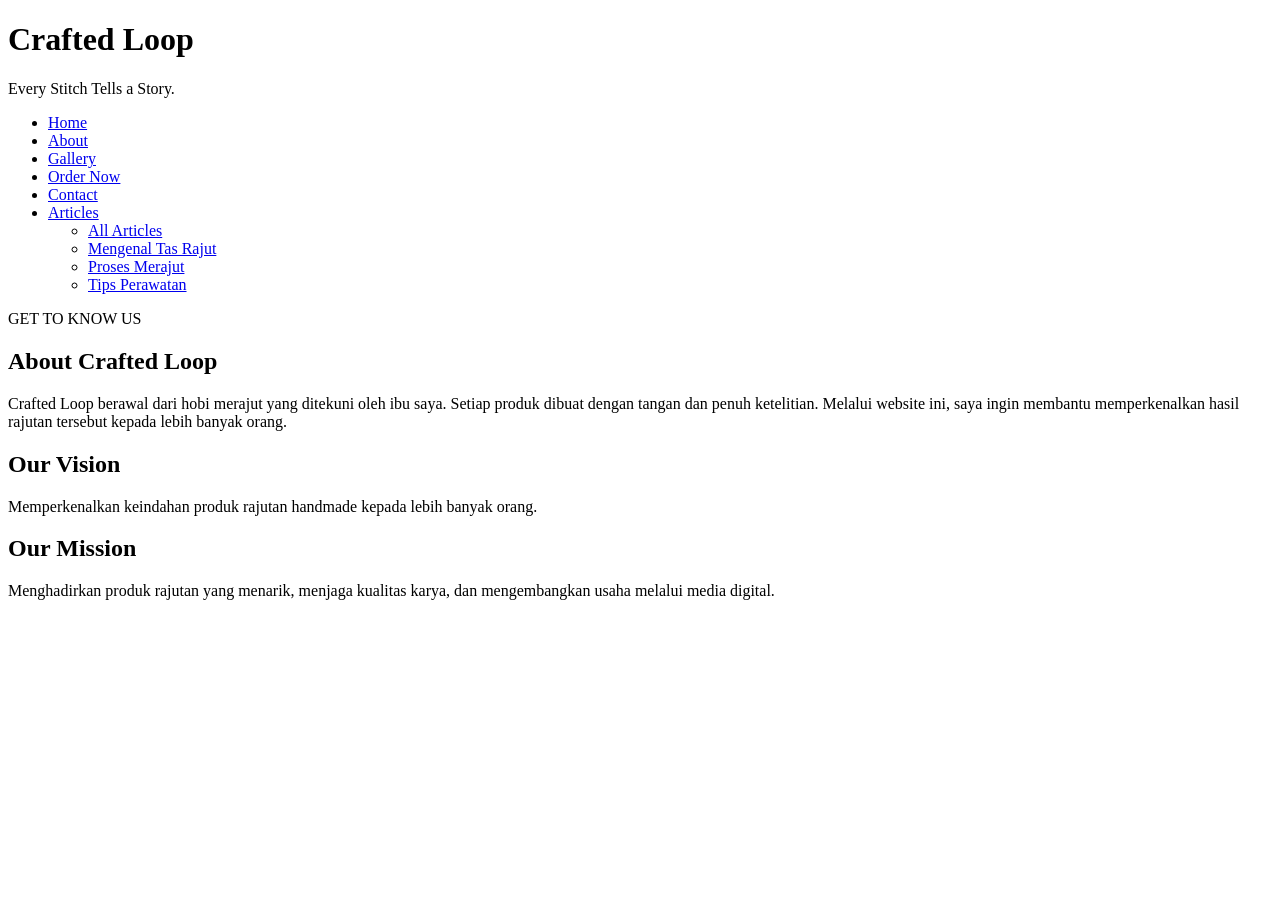
==== about.html @ c0439a27 "Add files via upload" ====
<!DOCTYPE html>
<html lang="en">
<head>
    <meta charset="UTF-8">
    <meta name="viewport" content="width=device-width, initial-scale=1.0">
    <title>About Us | Crafted Loop</title>
    <link rel="stylesheet" href="../css/style.css">
    <link rel="icon" type="image/svg+xml" href="../gallery/logo.svg">
</head>
<body>
    <header>
        <h1>Crafted Loop</h1>
        <p>Every Stitch Tells a Story.</p>
    </header>

    <nav>
        <ul>
            <li><a href="index.html">Home</a></li>
            <li><a href="about.html">About</a></li>
            <li><a href="gallery.html">Gallery</a></li>
            <li><a href="registration.html">Order Now</a></li>
            <li><a href="contact.html">Contact</a></li>
            <li>
                <a href="articles.html">Articles</a>
                <ul>
                    <li><a href="articles.html">All Articles</a></li>
                    <li><a href="tas-rajut.html">Mengenal Tas Rajut</a></li>
                    <li><a href="proses-merajut.html">Proses Merajut</a></li>
                    <li><a href="merawat-rajutan.html">Tips Perawatan</a></li>
                </ul>
            </li>
        </ul>
    </nav>

    
<main class="about-page">

    <section class="about-intro">
        <p class="about-subtitle">GET TO KNOW US</p>
        <h2>About Crafted Loop</h2>

        <p>
            Crafted Loop berawal dari hobi merajut
            yang ditekuni oleh ibu saya. Setiap produk
            dibuat dengan tangan dan penuh ketelitian.
            Melalui website ini, saya ingin membantu
            memperkenalkan hasil rajutan tersebut
            kepada lebih banyak orang.
        </p>
    </section>

    <section class="about-vision">
        <h2>Our Vision</h2>
        <p>
            Memperkenalkan keindahan produk rajutan
            handmade kepada lebih banyak orang.
        </p>
    </section>

    <section class="about-mission">
        <h2>Our Mission</h2>
        <p>
            Menghadirkan produk rajutan yang menarik,
            menjaga kualitas karya, dan mengembangkan
            usaha melalui media digital.
        </p>
    </section>

</main>

</body>
</html>
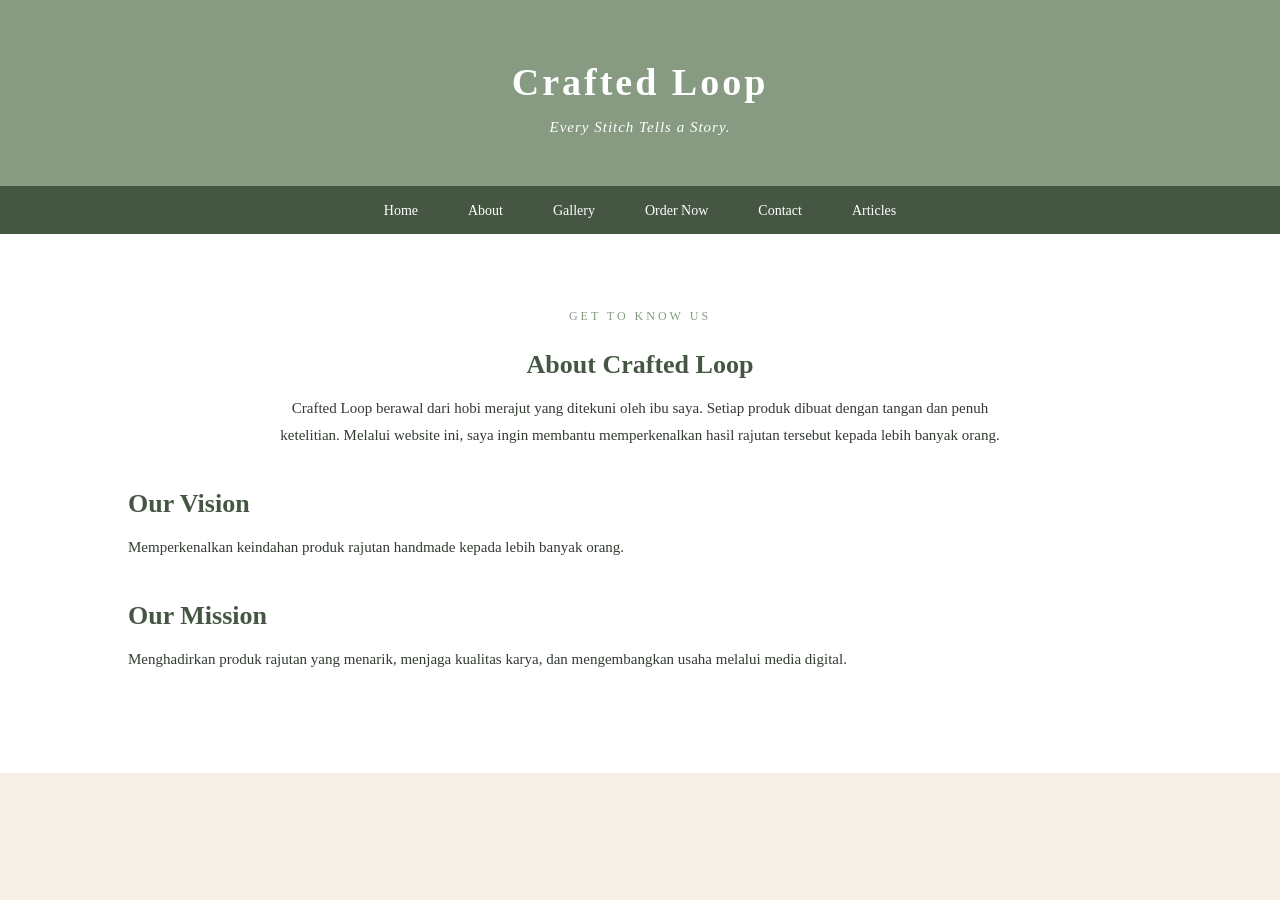
==== commit 5ccb5fd7: "Add files via upload" ====
--- a/about.html
+++ b/about.html
@@ -4,8 +4,8 @@
     <meta charset="UTF-8">
     <meta name="viewport" content="width=device-width, initial-scale=1.0">
     <title>About Us | Crafted Loop</title>
-    <link rel="stylesheet" href="../css/style.css">
-    <link rel="icon" type="image/svg+xml" href="../gallery/logo.svg">
+    <link rel="stylesheet" href="style.css">
+    <link rel="icon" type="image/svg+xml" href="logo.svg">
 </head>
 <body>
     <header>
--- a/style.css
+++ b/style.css
@@ -0,0 +1,818 @@
+/* PENGATURAN DASAR */
+
+body {
+    margin: 0;
+    padding: 0;
+    font-family: Georgia, serif;
+    background-color: #F5F0E6;
+    color: #333B32;
+}
+
+/* HEADER */
+
+header {
+    background-color: #879B83;
+    color: white;
+    text-align: center;
+    padding: 35px 20px;
+}
+
+header h1 {
+    font-size: 38px;
+    letter-spacing: 3px;
+    margin-bottom: 8px;
+}
+
+header p {
+    font-size: 15px;
+    font-style: italic;
+    letter-spacing: 1px;
+}
+
+/* NAVIGATION MENU */
+
+nav {
+    background-color: #455743;
+    padding: 15px;
+}
+
+nav > ul {
+    list-style: none;
+    display: flex;
+    justify-content: center;
+    align-items: center;
+    gap: 30px;
+    margin: 0;
+    padding: 0;
+}
+
+nav ul li {
+    position: relative;
+}
+
+nav ul li a {
+    color: white;
+    text-decoration: none;
+    font-size: 14px;
+    padding: 10px;
+}
+
+nav ul li a:hover {
+    color: #F7F9F6;
+}
+
+/* DROPDOWN MENU */
+
+nav ul li ul {
+    display: none;
+    position: absolute;
+    top: 25px;
+    left: 0;
+    background-color: #455743;
+    min-width: 180px;
+    padding: 10px 0;
+    z-index: 10;
+}
+
+nav ul li:hover > ul {
+    display: block;
+}
+
+nav ul li ul li {
+    padding: 10px;
+}
+
+/* HERO SECTION */
+
+.hero {
+    display: flex;
+    align-items: center;
+    justify-content: space-between;
+    gap: 40px;
+    padding: 70px 8%;
+    background-color: #FFFFFF;
+}
+
+.hero-content {
+    width: 50%;
+}
+
+.hero-content p:first-child {
+    color: #879B83;
+    font-size: 13px;
+    letter-spacing: 3px;
+    margin-bottom: 18px;
+}
+
+.hero-content h2 {
+    color: #455743;
+    font-size: 42px;
+    margin-bottom: 20px;
+}
+
+.hero-content p {
+    color: #333B32;
+    font-size: 15px;
+    line-height: 1.8;
+    margin-bottom: 25px;
+}
+
+.hero-content a {
+    display: inline-block;
+    background-color: #455743;
+    color: white;
+    text-decoration: none;
+    padding: 13px 25px;
+}
+
+.hero-content a:hover {
+    background-color: #879B83;
+}
+
+.hero-image {
+    width: 50%;
+    height: 300px;
+    background-color: #F7F9F6;
+    display: flex;
+    align-items: center;
+    justify-content: center;
+    color: #333B32;
+    font-style: italic;
+}
+
+.hero-image img {
+    width: 100%;
+    height: 100%;
+    object-fit: cover;
+}
+
+/* OUR COLLECTION */
+
+.product-container {
+    display: flex;
+    justify-content: center;
+    gap: 25px;
+    width: 100%;
+    box-sizing: border-box;
+}
+
+.product-card {
+    flex: 1;
+    min-width: 0;
+    background-color: #FFFFFF;
+    padding-bottom: 20px;
+    text-align: center;
+    box-sizing: border-box;
+    overflow: hidden;
+}
+
+.product-card img {
+    display: block;
+    width: 100%;
+    height: 180px;
+    object-fit: cover;
+}
+
+/* OUR STORY */
+
+.our-story {
+    padding: 70px 15%;
+    background-color: #FFFFFF;
+    text-align: center;
+}
+
+.story-subtitle {
+    color: #879B83;
+    font-size: 12px;
+    letter-spacing: 3px;
+    margin-bottom: 12px;
+}
+
+.our-story h2 {
+    color: #455743;
+    font-size: 32px;
+    margin-bottom: 20px;
+}
+
+.our-story p {
+    color: #333B32;
+    font-size: 15px;
+    line-height: 1.9;
+    margin-bottom: 15px;
+}
+
+#read-more {
+    background-color: #455743;
+    color: white;
+    border: none;
+    padding: 12px 25px;
+    margin-top: 10px;
+    font-family: Georgia, serif;
+    font-size: 14px;
+    cursor: pointer;
+}
+
+#read-more:hover {
+    background-color: #879B83;
+}
+
+
+/* LATEST STORIES */
+
+.latest-stories {
+    padding: 70px 8%;
+    background-color: white;
+}
+
+.article-container {
+    display: flex;
+    justify-content: center;
+    gap: 25px;
+}
+
+.article-card {
+    width: 33.33%;
+    background-color: #FFFFFF;
+}
+
+.article-image {
+    height: 200px;
+    background-color: #F7F9F6;
+    display: flex;
+    align-items: center;
+    justify-content: center;
+    color: #333B32;
+    font-style: italic;
+}
+
+.article-image img {
+    width: 100%;
+    height: 100%;
+    object-fit: cover;
+    display: block;
+}
+
+.article-content {
+    padding: 20px;
+}
+
+.article-content h3 {
+    color: #455743;
+    font-size: 19px;
+    line-height: 1.4;
+}
+
+.article-content p {
+    color: #333B32;
+    font-size: 14px;
+    line-height: 1.7;
+}
+
+.article-content a {
+    color: #455743;
+    text-decoration: none;
+    font-weight: bold;
+    font-size: 14px;
+}
+
+.article-content a:hover {
+    color: #879B83;
+}
+
+
+/* PAGE LAYOUT */
+
+.page-layout {
+    display: flex;
+    align-items: flex-start;
+    gap: 25px;
+    width: 100%;
+    box-sizing: border-box;
+}
+
+.main-content {
+    flex: 1;
+    min-width: 0;
+}
+
+/* SIDEBAR */
+
+.sidebar {
+    flex: 0 0 230px;
+    width: auto;
+    box-sizing: border-box;
+    background-color: #FFFFFF;
+    padding: 25px;
+    margin-top: 50px;
+    margin-right: 20px;
+}
+
+.sidebar h2 {
+    color: #455743;
+    font-size: 22px;
+}
+
+.sidebar h3 {
+    color: #455743;
+    font-size: 17px;
+    margin-top: 30px;
+}
+
+.sidebar p {
+    color: #333B32;
+    font-size: 14px;
+    line-height: 1.8;
+}
+
+.sidebar ul {
+    list-style: none;
+    padding: 0;
+}
+
+.sidebar ul li {
+    margin-bottom: 12px;
+}
+
+.sidebar ul li a {
+    color: #333B32;
+    text-decoration: none;
+    font-size: 14px;
+}
+
+.sidebar ul li a:hover {
+    color: #879B83;
+}
+
+
+/* FOOTER */
+
+.footer {
+    background-color: #455743;
+    color: white;
+    padding: 50px 8% 20px;
+}
+
+.footer-content {
+    display: flex;
+    justify-content: space-between;
+    gap: 40px;
+    padding-bottom: 30px;
+}
+
+.footer-content h2 {
+    font-size: 25px;
+    letter-spacing: 2px;
+}
+
+.footer-content h3 {
+    font-size: 17px;
+    margin-bottom: 18px;
+}
+
+.footer-content p {
+    font-size: 14px;
+    line-height: 1.8;
+}
+
+.footer-content ul {
+    list-style: none;
+    padding: 0;
+}
+
+.footer-content ul li {
+    margin-bottom: 10px;
+}
+
+.footer-content a {
+    color: white;
+    text-decoration: none;
+    font-size: 14px;
+}
+
+.footer-content a:hover {
+    color: #F7F9F6;
+}
+
+.footer-bottom {
+    border-top: 1px solid #879B83;
+    text-align: center;
+    padding-top: 18px;
+}
+
+.footer-bottom p {
+    font-size: 13px;
+}
+
+
+/* RESPONSIVE DESIGN */
+
+/* TABLET */
+
+@media screen and (max-width: 768px) {
+
+    nav > ul {
+        flex-wrap: wrap;
+        gap: 15px;
+    }
+
+    .page-layout {
+        flex-direction: column;
+    }
+
+    .main-content {
+        width: 100%;
+    }
+
+    .sidebar {
+        width: auto;
+        margin: 20px;
+    }
+
+    .hero {
+        flex-direction: column;
+        padding: 50px 8%;
+    }
+
+    .hero-content,
+    .hero-image {
+        width: 100%;
+    }
+
+    .product-container,
+    .article-container {
+        flex-wrap: wrap;
+    }
+
+    .product-card,
+    .article-card {
+        width: 45%;
+    }
+
+    .footer-content {
+        flex-wrap: wrap;
+    }
+
+}
+
+/* MOBILE PHONE */
+
+@media screen and (max-width: 480px) {
+
+    nav > ul {
+        flex-direction: column;
+        align-items: center;
+        gap: 20px;
+    }
+
+    .hero-content h2 {
+        font-size: 30px;
+    }
+
+    .hero-image {
+        height: 220px;
+    }
+
+    .product-card,
+    .article-card {
+        width: 100%;
+    }
+
+    .collection,
+    .latest-stories {
+        padding: 45px 6%;
+    }
+
+    .our-story {
+        padding: 45px 8%;
+    }
+
+    .section-heading h2 {
+        font-size: 27px;
+    }
+
+    .footer-content {
+        flex-direction: column;
+        gap: 20px;
+    }
+
+}
+
+
+/* ABOUT PAGE */
+
+.about-page {
+    padding: 60px 10%;
+    background-color: #FFFFFF;
+}
+
+.about-page section {
+    margin-bottom: 40px;
+}
+
+.about-page h2 {
+    color: #455743;
+    font-size: 26px;
+    margin-bottom: 15px;
+}
+
+.about-page p {
+    color: #333B32;
+    font-size: 15px;
+    line-height: 1.8;
+}
+
+.about-intro {
+    text-align: center;
+    max-width: 750px;
+    margin: 0 auto 45px;
+}
+
+.about-subtitle {
+    color: #879B83 !important;
+    font-size: 12px !important;
+    letter-spacing: 3px;
+}
+
+.section-heading {
+    text-align: center;
+    width: 100%;
+}
+
+/* GALLERY PAGE */
+
+.gallery-page {
+    padding: 60px 8%;
+    background-color: #FFFFFF;
+}
+
+.gallery-page .section-heading {
+    text-align: center;
+}
+
+.gallery-container {
+    display: grid;
+    grid-template-columns: 250px 250px;
+    justify-content: center;
+    gap: 30px;
+}
+
+.gallery-card {
+    width: 250px;
+    text-align: center;
+}
+
+.gallery-card img {
+    width: 100%;
+    height: 250px;
+    object-fit: cover;
+    display: block;
+}
+
+.gallery-card h3 {
+    color: #455743;
+    font-size: 20px;
+    margin-top: 20px;
+}
+
+.gallery-card p {
+    color: #333B32;
+    font-size: 14px;
+    line-height: 1.7;
+}
+
+/* ORDER NOW PAGE */
+
+.registration-page {
+    padding: 60px 8%;
+    background-color: #FFFFFF;
+}
+
+.registration-form {
+    max-width: 550px;
+    margin: 0 auto;
+    padding: 35px;
+    background-color: #F7F9F6;
+}
+
+.registration-form label {
+    display: block;
+    color: #455743;
+    font-size: 14px;
+    margin-bottom: 8px;
+}
+
+.registration-form input,
+.registration-form select,
+.registration-form textarea {
+    width: 100%;
+    padding: 12px;
+    margin-bottom: 20px;
+    border: 1px solid #DDE4DA;
+    background-color: #FFFFFF;
+    font-family: Georgia, serif;
+    font-size: 14px;
+    box-sizing: border-box;
+}
+
+.registration-form textarea {
+    resize: vertical;
+}
+
+.registration-form input:focus,
+.registration-form select:focus,
+.registration-form textarea:focus {
+    outline: none;
+    border-color: #879B83;
+}
+
+.registration-form button {
+    background-color: #455743;
+    color: white;
+    border: none;
+    padding: 13px 25px;
+    font-family: Georgia, serif;
+    font-size: 14px;
+    cursor: pointer;
+}
+
+.registration-form button:hover {
+    background-color: #879B83;
+}
+
+/* CONTACT PAGE */
+.contact-page {
+    padding: 60px 8%;
+    background-color: #FFFFFF;
+}
+
+.contact-form {
+    max-width: 550px;
+    margin: 0 auto;
+    padding: 35px;
+    background-color: #F7F9F6;
+}
+
+.contact-form label {
+    display: block;
+    color: #455743;
+    font-size: 14px;
+    margin-bottom: 8px;
+}
+
+.contact-form input,
+.contact-form textarea {
+    width: 100%;
+    padding: 12px;
+    margin-bottom: 20px;
+    border: 1px solid #DDE4DA;
+    background-color: #FFFFFF;
+    font-family: Georgia, serif;
+    font-size: 14px;
+    box-sizing: border-box;
+}
+
+.contact-form textarea {
+    resize: vertical;
+}
+
+.contact-form input:focus,
+.contact-form textarea:focus {
+    outline: none;
+    border-color: #879B83;
+}
+
+.contact-form button {
+    background-color: #455743;
+    color: white;
+    border: none;
+    padding: 13px 25px;
+    font-family: Georgia, serif;
+    font-size: 14px;
+    cursor: pointer;
+}
+
+.contact-form button:hover {
+    background-color: #879B83;
+}
+
+
+/* ARTICLE PAGE */
+.article-page {
+    padding: 60px 8%;
+    background-color: #FFFFFF;
+    min-height: 400px;
+}
+
+
+/* ARTICLE DETAIL PAGE */
+.article-detail {
+    padding: 60px 12%;
+    background-color: #FFFFFF;
+}
+
+.detail-subtitle {
+    color: #879B83;
+    font-size: 12px;
+    letter-spacing: 3px;
+    text-align: center;
+}
+
+.article-detail h2 {
+    color: #455743;
+    font-size: 32px;
+    text-align: center;
+    margin-bottom: 10px;
+}
+
+.article-date {
+    color: #879B83;
+    font-size: 13px;
+    text-align: center;
+    margin-bottom: 35px;
+}
+
+.detail-image {
+    height: 300px;
+    display: flex;
+    align-items: center;
+    justify-content: center;
+    margin-bottom: 30px;
+}
+
+.detail-image img {
+    width: 100%;
+    height: 100%;
+    max-width: 500px;
+    object-fit: cover;
+    display: block;
+}
+
+.detail-content p {
+    color: #333B32;
+    font-size: 15px;
+    line-height: 1.9;
+    text-align: justify;
+    margin-bottom: 18px;
+}
+
+.back-article {
+    display: inline-block;
+    color: #455743;
+    text-decoration: none;
+    font-size: 14px;
+    font-weight: bold;
+    margin-top: 20px;
+}
+
+.back-article:hover {
+    color: #879B83;
+}
+
+/* MOVING TEXT */
+.moving-text {
+    width: 100%;
+    overflow: hidden;
+    background-color: #F7F9F6;
+    padding: 18px 0;
+}
+
+.moving-text-content {
+    display: inline-block;
+    color: #455743;
+    font-size: 14px;
+    font-weight: bold;
+    white-space: nowrap;
+    animation: moveText 30s linear infinite;
+}
+
+@keyframes moveText {
+    0% {
+        transform: translateX(100%);
+    }
+
+    100% {
+        transform: translateX(-100%);
+    }
+}
+
+.product-card img {
+    display: block;
+    width: 250px;
+    height: 200px;
+    object-fit: cover;
+    margin: 0 auto;
+}
+
+.product-card {
+    flex: 1;
+    min-width: 0;
+    background-color: #FFFFFF;
+    padding: 20px 10px;
+    text-align: center;
+    box-sizing: border-box;
+    overflow: hidden;
+}
+
+.collection .section-heading {
+    text-align: center;
+}
